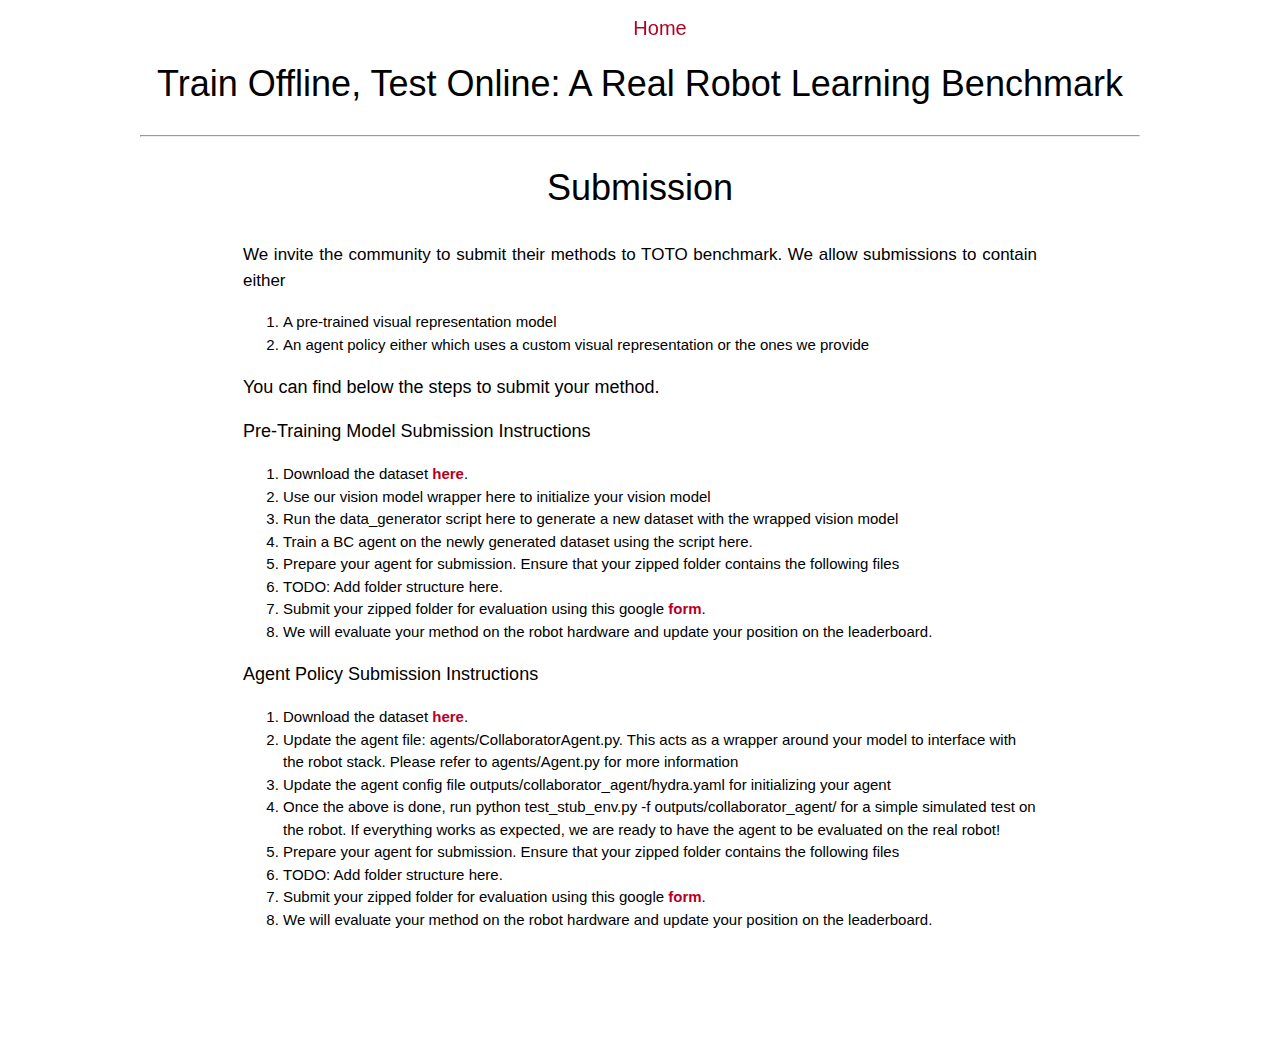
==== submission.html @ ff9b2b3c "add submission instructions draft as a new page" ====
<!DOCTYPE html>
<!-- saved from url=(0043)https://vdean.github.io/toto-benchmark.html -->
<html lang="en-US">
  <head><meta http-equiv="Content-Type" content="text/html; charset=UTF-8">
  
  <link rel="shortcut icon" href="https://vdean.github.io/images/favicon.ico" type="image/x-icon">
  <link rel="stylesheet" href="./toto-benchmark_files/style.css">
  <title>Train Offline, Test Online: A Real Robot Learning Benchmark</title>
  <script async="" src="./toto-benchmark_files/analytics.js"></script><script async="" src="./toto-benchmark_files/analytics(1).js"></script><script>
    (function(i,s,o,g,r,a,m){i['GoogleAnalyticsObject']=r;i[r]=i[r]||function(){
    (i[r].q=i[r].q||[]).push(arguments)},i[r].l=1*new Date();a=s.createElement(o),
    m=s.getElementsByTagName(o)[0];a.async=1;a.src=g;m.parentNode.insertBefore(a,m)
    })(window,document,'script','https://www.google-analytics.com/analytics.js','ga');
    
    ga('create', 'UA-83215168-1', 'auto');
    ga('send', 'pageview');
  </script>
  <style media="all">
    body {
    font-family: "Titillium Web","HelveticaNeue-Light", "Helvetica Neue Light", "Helvetica Neue", Helvetica, Arial, "Lucida Grande", sans-serif;
    font-weight:300;
    font-size:18px;
    margin-left: auto;
    margin-right: auto;
    width: 100%;
    }
    h1 {
      font-weight:300;
    }
    h2 {
      font-weight:300;
    }
    #primarycontent {
      margin-left: auto;
      WIDTH: expression(document.body.clientWidth > 1000? "1000px": "auto" );
      MARGIN-RIGHT: auto;
      TEXT-ALIGN: left;
      max-width: 1000px;
      LINE-HEIGHT: 1.5; PADDING-TOP: 25px
    }
  </style>
</head>
<body>
  <!-- add navigation bar -->
  <div id="topnav">
    <ul>
      <li><a class="nav-link" href="index.html">Home</a></li>
    </ul>

  </div>
  
  <div id="primarycontent">
    <center><h1><strong>Train Offline, Test Online: A Real Robot Learning Benchmark</strong></h1></center>
  
                        <div id="submission">
                          <hr>
                          <h1 align="center">Submission</h1>

                          <p>
                            <table align="center" width="800px">
                              <tbody><tr>
                                <td>
                                  <p align="justify" width="20%">
                                    
                                    We invite the community to submit their methods to TOTO benchmark.
                                    We allow submissions to contain either
                                    <ol>
                                      <li> A pre-trained visual representation model </li>
                                      <li> An agent policy either which uses a custom visual representation or the ones we provide </li>
                                    </ol>
                                    You can find below the steps to submit your method.
                                    <p></p>
                                    Pre-Training Model Submission Instructions
                                    <ol>
                                      <li>Download the dataset <a href="https://drive.google.com/drive/folders/1pDD8c2cUtLFtyAScL5hzJBwnKWsnKnXN?usp=sharing" target="_blank"><b>here</b></a>.</li>
                                      <li>Use our vision model wrapper here to initialize your vision model</li>
                                      <li>Run the data_generator script here to generate a new dataset with the wrapped vision model</li>
                                      <li>Train a BC agent on the newly generated dataset using the script here.</li>
                                      <li>Prepare your agent for submission. Ensure that your zipped folder contains the following files</li>
                                      <li>TODO: Add folder structure here.</li>
                                      <li>Submit your zipped folder for evaluation using this google <a href="https://docs.google.com/forms/d/e/1FAIpQLScrfl3ugtX2U8I8Zv64ZlniHc9pOLZScIn-OQMg5xrj0WwLYA/viewform?usp=sf_link" target="_blank"><b>form</b></a>.</li>
                                      <li>We will evaluate your method on the robot hardware and update your position on the leaderboard.</li>  
                                    </ol>

                                    Agent Policy Submission Instructions
                                    <ol>
                                      <li>Download the dataset <a href="https://drive.google.com/drive/folders/1pDD8c2cUtLFtyAScL5hzJBwnKWsnKnXN?usp=sharing" target="_blank"><b>here</b></a>.</li>
                                      <li>Update the agent file: agents/CollaboratorAgent.py. This acts as a wrapper around your model to interface with the robot stack. Please refer to agents/Agent.py for more information</li>
                                      <li>Update the agent config file outputs/collaborator_agent/hydra.yaml for initializing your agent</li>
                                      <li>Once the above is done, run python test_stub_env.py -f outputs/collaborator_agent/ for a simple simulated test on the robot. If everything works as expected, we are ready to have the agent to be evaluated on the real robot!</li>
                                      <li>Prepare your agent for submission. Ensure that your zipped folder contains the following files</li>
                                      <li>TODO: Add folder structure here.</li>
                                      <li>Submit your zipped folder for evaluation using this google <a href="https://docs.google.com/forms/d/e/1FAIpQLScrfl3ugtX2U8I8Zv64ZlniHc9pOLZScIn-OQMg5xrj0WwLYA/viewform?usp=sf_link" target="_blank"><b>form</b></a>.</li>
                                      <li>We will evaluate your method on the robot hardware and update your position on the leaderboard.</li>
                                    </ol>
                                  </p></td></tr></tbody></table>
                                </p>
                        </div>
                          <div style="width:800px; margin:auto; margin-bottom:100px">
                            <!-- <br><h1 style="font-size:50px">Train Offline, Test Online: A Real Robot Learning Benchmark</h1> -->
                          </div>
                          <div style="position: static !important;"></div><div id="pt-ext-root"></div>
                        </body>
                        </html>
---- toto-benchmark_files/style.css ----
TABLE {
	VERTICAL-ALIGN: top; BORDER-TOP-STYLE: none; BORDER-RIGHT-STYLE: none; BORDER-LEFT-STYLE: none; BORDER-BOTTOM-STYLE: none
}

BODY {
	FONT-SIZE: small; COLOR: black; FONT-FAMILY: Georgia, "New Century Schoolbook", Times, serif; BACKGROUND-COLOR: white
}
IMG {
	BORDER-TOP-STYLE: none; BORDER-RIGHT-STYLE: none; BORDER-LEFT-STYLE: none; BORDER-BOTTOM-STYLE: none
}
H1 {
	FONT-WEIGHT: normal
}
H2 {
	MARGIN-TOP: 12px; FONT-WEIGHT: normal; MARGIN-BOTTOM: 0px
}
H3 {
	MARGIN-TOP: 6px; FONT-SIZE: small; MARGIN-BOTTOM: 0px
}
P {
	MARGIN-TOP: 0px; font-size: 17px
}
LEFT {
    MARGIN-TOP: 0px; font-size: 17px
}
RIGHT {
    MARGIN-TOP: 0px; font-size: 17px
}
A {
    FONT-WEIGHT: bolder; TEXT-DECORATION: none
}
A:link {
    COLOR: #B50024
}
A:visited {
    COLOR: #B50024
}
LI {
	MARGIN-TOP: 0px; font-size: 15px
}
UL {
	MARGIN-TOP: 1px; MARGIN-BOTTOM: 15px
}
BLOCKQUOTE {
	MARGIN-LEFT: 6em; TEXT-INDENT: -4em
}
BLOCKQUOTE P {
	MARGIN-TOP: 0px; MARGIN-BOTTOM: 0px
}
#menu {
	BACKGROUND-COLOR: transparent
}
#menu A {
	DISPLAY: block; COLOR: #666666
}
#menu A:hover {
	COLOR: white; BACKGROUND-COLOR: #990000
}
#menu TD {
	PADDING-RIGHT: 0px; BORDER-TOP: #999999 1px solid; PADDING-LEFT: 0px; PADDING-BOTTOM: 0px; MARGIN: 0px; FONT: 10px/15px Verdana, Lucida, Arial, sans-serif; WIDTH: 100px; COLOR: black; PADDING-TOP: 0px; TEXT-ALIGN: center
}
#internalmenu TD {
	PADDING-RIGHT: 0px; PADDING-LEFT: 0px; BACKGROUND: white; PADDING-BOTTOM: 0px; MARGIN: 0px; FONT: 10px/15px Verdana, Lucida, Arial, sans-serif; COLOR: black; PADDING-TOP: 0px; TEXT-ALIGN: right
}
#internalmenu A {
	DISPLAY: block; COLOR: #666666
}
#content {
	CLEAR: right
}
#sidebar {
	PADDING-RIGHT: 25px; MARGIN-TOP: 0.5em; TEXT-ALIGN: right
}
#sidebar IMG {
	MARGIN: 45px 0px 5px
}
#sidebar H2 {
	FONT-WEIGHT: normal; FONT-SIZE: smaller; MARGIN: 0px
}
#primarycontent {
	LINE-HEIGHT: 1.5; PADDING-TOP: 25px
}
#footer {
	CLEAR: both; FONT-SIZE: x-small; PADDING-BOTTOM: 10px; PADDING-TOP: 20px
}
#projectlist IMG {
	PADDING-RIGHT: 10px; PADDING-LEFT: 3px; PADDING-BOTTOM: 3px; VERTICAL-ALIGN: middle; PADDING-TOP: 3px
}
#projectlist TABLE {
	PADDING-LEFT: 15px; PADDING-BOTTOM: 15px; BORDER-COLLAPSE: collapse; border-spacing: 0
}
#summary TD {
	BORDER-RIGHT: 0px; PADDING-RIGHT: 5px; BORDER-TOP: #999999 1px solid; PADDING-LEFT: 5px; MARGIN: 0px; BORDER-LEFT: 0px
}
#people {
	PADDING-LEFT: 10px; MARGIN-LEFT: 0px; LIST-STYLE-TYPE: none
}
DIV.abstract {
	CLEAR: both; PADDING-RIGHT: 0px; BORDER-TOP: #999999 1px solid; MARGIN-TOP: 25px; PADDING-LEFT: 0px; PADDING-BOTTOM: 0px; PADDING-TOP: 0px
}
DIV.abstract PRE {
	FONT-SIZE: xx-small; MARGIN: 0px
}
DIV.abstract H2 {

}
DIV.abstract IMG {
	PADDING-RIGHT: 0px; PADDING-LEFT: 12px; FLOAT: right; PADDING-BOTTOM: 6px; PADDING-TOP: 6px
}
DIV.abstract LI {
	MARGIN: 0px
}
DIV.timestamp {
	DISPLAY: block; FONT-SIZE: x-small; COLOR: #999999; PADDING-TOP: 10px; BORDER-BOTTOM: #999999 1px solid; TEXT-ALIGN: right
}
.hide {
	DISPLAY: none
}
#courses TD {
	PADDING-RIGHT: 6px; PADDING-LEFT: 6px; PADDING-BOTTOM: 6px; PADDING-TOP: 6px
}
TD.coursename {
	FONT-WEIGHT: bolder
}


@media only screen and (max-width: 1001px)  {
	.full {
		display:block;
		width:50%;
		align: middle;
		padding: 10px;
		margin-left: auto;
		margin-right: auto;
	}
}

/* image alignment css */
.row {
    display: flex;
  }
  
  .column {
    flex: 33.33%;
    padding: 5px;
  }

  .rowfive {
	padding: 20px;
  }

  .columnfive {
    flex: 20%;
    padding: 20px;
	margin: 0 2rem;
  }

  #topnav {
	width: 100%;
 
	position: fixed;
	top: 0;
	left: 0;

	/* center the elements */
	display: flex;

	/* make the nav items align to the center */
	justify-content: center;
 
	/* background-color: Black; */
 
	font-family: Arial, sans-serif;
	font-size: 22px;
 }
 
 .nav-link {
	display: inline-block;
	width: 100px;
	height: 55px;
 
	color: White;
 
	text-align: center;
	line-height: 55px;
 
	text-decoration: none;
	font-size: 20px;
 }

ul > li {
    display: inline-block;
    /* You can also add some margins here to make it look prettier */
}
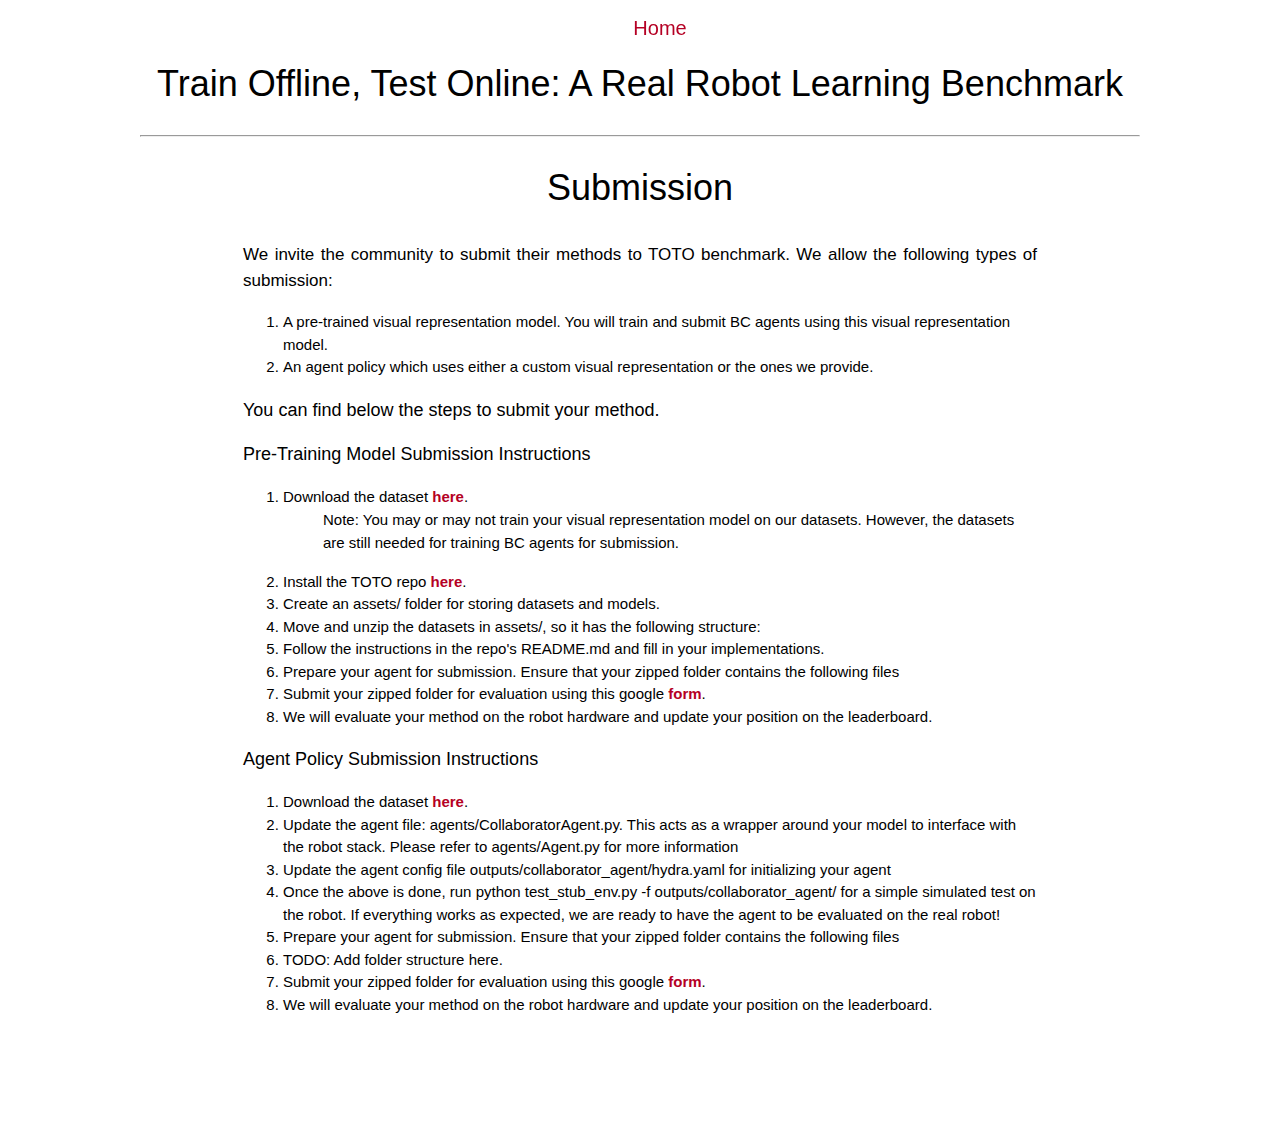
==== commit d3547d43: "added some TODOs" ====
--- a/submission.html
+++ b/submission.html
@@ -63,27 +63,44 @@
                                   <p align="justify" width="20%">
                                     
                                     We invite the community to submit their methods to TOTO benchmark.
-                                    We allow submissions to contain either
+                                    We allow the following types of submission:
                                     <ol>
-                                      <li> A pre-trained visual representation model </li>
-                                      <li> An agent policy either which uses a custom visual representation or the ones we provide </li>
+                                      <li> A pre-trained visual representation model. You will train and submit BC agents using this visual representation model.  </li>
+                                      <li> An agent policy which uses either a custom visual representation or the ones we provide. </li>
                                     </ol>
                                     You can find below the steps to submit your method.
                                     <p></p>
                                     Pre-Training Model Submission Instructions
                                     <ol>
+                                      <!-- TODO: need to update the link after dataset cleanup on google drive -->
                                       <li>Download the dataset <a href="https://drive.google.com/drive/folders/1pDD8c2cUtLFtyAScL5hzJBwnKWsnKnXN?usp=sharing" target="_blank"><b>here</b></a>.</li>
-                                      <li>Use our vision model wrapper here to initialize your vision model</li>
-                                      <li>Run the data_generator script here to generate a new dataset with the wrapped vision model</li>
-                                      <li>Train a BC agent on the newly generated dataset using the script here.</li>
+                                      <ul>
+                                        <li>Note: You may or may not train your visual representation model on our datasets. However, the datasets are still needed for training BC agents for submission. </li>
+                                      </ul>
+                                      <li>Install the TOTO repo <a href="https://github.com/AGI-Labs/toto_starter" target="_blank"><b>here</b></a>.</li> 
+                                      <li>Create an assets/ folder for storing datasets and models.</li>
+                                          <!-- TODO: add a code block with the following code:
+                                          cd toto_starter
+                                          mkdir assets -->
+                                      <li>Move and unzip the datasets in assets/, so it has the following structure: </li>
+                                          <!-- TODO: add a block to show:
+                                          assets/
+                                            - cloud-dataset-scooping/
+                                            - cloud-dataset-pouring/ -->
+                                      <li>Follow the instructions in the repo's README.md and fill in your implementations. </li>
+                                      <!-- <li>Use our vision model wrapper here to initialize your vision model</li>
+                                      <li>Run the data_generator script here to generate a new dataset with the wrapped vision model</li> -->
+                                      <!-- <li>Train a BC agent on the newly generated dataset using the script here.</li> -->
                                       <li>Prepare your agent for submission. Ensure that your zipped folder contains the following files</li>
-                                      <li>TODO: Add folder structure here.</li>
+                                      <!-- TODO: submit the whole toto_starter repo? -->
+                                      <!-- <li>TODO: Add folder structure here.</li> -->
                                       <li>Submit your zipped folder for evaluation using this google <a href="https://docs.google.com/forms/d/e/1FAIpQLScrfl3ugtX2U8I8Zv64ZlniHc9pOLZScIn-OQMg5xrj0WwLYA/viewform?usp=sf_link" target="_blank"><b>form</b></a>.</li>
                                       <li>We will evaluate your method on the robot hardware and update your position on the leaderboard.</li>  
                                     </ol>
 
                                     Agent Policy Submission Instructions
                                     <ol>
+                                      <!-- TODO: need to update the link after dataset cleanup on google drive -->
                                       <li>Download the dataset <a href="https://drive.google.com/drive/folders/1pDD8c2cUtLFtyAScL5hzJBwnKWsnKnXN?usp=sharing" target="_blank"><b>here</b></a>.</li>
                                       <li>Update the agent file: agents/CollaboratorAgent.py. This acts as a wrapper around your model to interface with the robot stack. Please refer to agents/Agent.py for more information</li>
                                       <li>Update the agent config file outputs/collaborator_agent/hydra.yaml for initializing your agent</li>
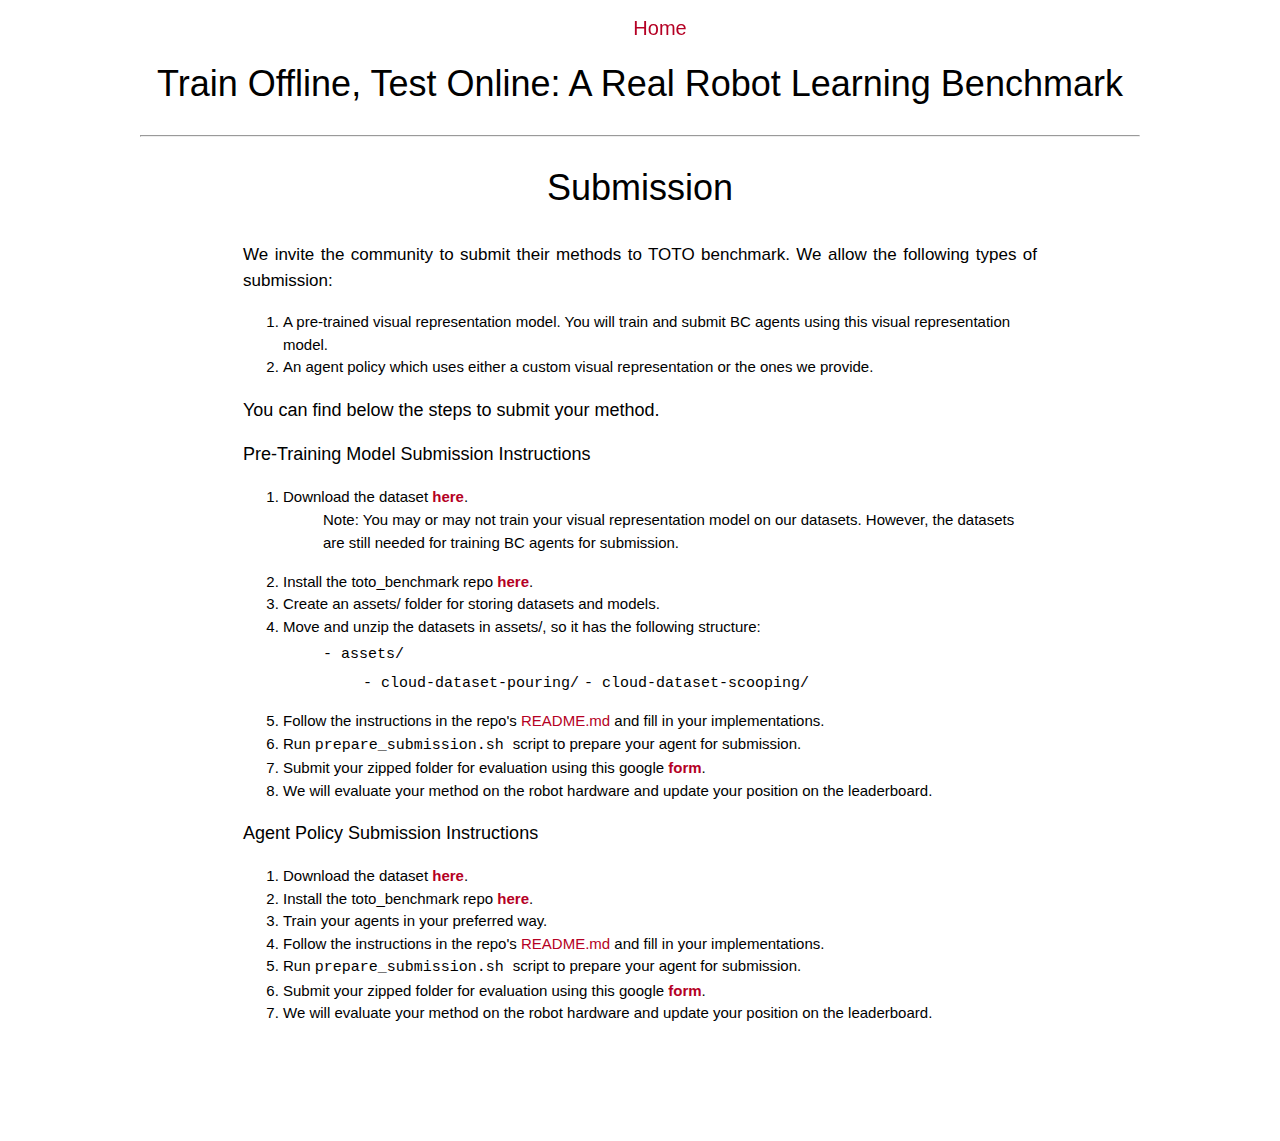
==== commit e13e1397: "include new instructions from code repo" ====
--- a/submission.html
+++ b/submission.html
@@ -77,7 +77,7 @@
                                       <ul>
                                         <li>Note: You may or may not train your visual representation model on our datasets. However, the datasets are still needed for training BC agents for submission. </li>
                                       </ul>
-                                      <li>Install the TOTO repo <a href="https://github.com/AGI-Labs/toto_starter" target="_blank"><b>here</b></a>.</li> 
+                                      <li>Install the <strong>toto_benchmark</strong> repo <a href="https://github.com/AGI-Labs/toto_benchmark/tree/release" target="_blank"><b>here</b></a>.</li> 
                                       <li>Create an assets/ folder for storing datasets and models.</li>
                                           <!-- TODO: add a code block with the following code:
                                           cd toto_starter
@@ -87,11 +87,23 @@
                                           assets/
                                             - cloud-dataset-scooping/
                                             - cloud-dataset-pouring/ -->
-                                      <li>Follow the instructions in the repo's README.md and fill in your implementations. </li>
+                                            <!-- show folder structure below -->
+                                          <ul>
+                                            <li> <code>- assets/</code></li>
+                                            <ul>
+                                              <li> <code>- cloud-dataset-pouring/ </code></li>
+                                              <li> <code>- cloud-dataset-scooping/ </code></li>
+                                            </ul>  
+                                          </ul>
+                                            
+                                      <!-- add link -->
+
+                                      <li>Follow the instructions in the repo's <a href="https://github.com/AGI-Labs/toto_benchmark/tree/release#type-1-contributing-a-visual-representation-model">README.md</a> and fill in your implementations. </li>
                                       <!-- <li>Use our vision model wrapper here to initialize your vision model</li>
                                       <li>Run the data_generator script here to generate a new dataset with the wrapped vision model</li> -->
                                       <!-- <li>Train a BC agent on the newly generated dataset using the script here.</li> -->
-                                      <li>Prepare your agent for submission. Ensure that your zipped folder contains the following files</li>
+                                      
+                                      <li>Run <code> prepare_submission.sh </code> script to prepare your agent for submission.</li>
                                       <!-- TODO: submit the whole toto_starter repo? -->
                                       <!-- <li>TODO: Add folder structure here.</li> -->
                                       <li>Submit your zipped folder for evaluation using this google <a href="https://docs.google.com/forms/d/e/1FAIpQLScrfl3ugtX2U8I8Zv64ZlniHc9pOLZScIn-OQMg5xrj0WwLYA/viewform?usp=sf_link" target="_blank"><b>form</b></a>.</li>
@@ -102,11 +114,10 @@
                                     <ol>
                                       <!-- TODO: need to update the link after dataset cleanup on google drive -->
                                       <li>Download the dataset <a href="https://drive.google.com/drive/folders/1pDD8c2cUtLFtyAScL5hzJBwnKWsnKnXN?usp=sharing" target="_blank"><b>here</b></a>.</li>
-                                      <li>Update the agent file: agents/CollaboratorAgent.py. This acts as a wrapper around your model to interface with the robot stack. Please refer to agents/Agent.py for more information</li>
-                                      <li>Update the agent config file outputs/collaborator_agent/hydra.yaml for initializing your agent</li>
-                                      <li>Once the above is done, run python test_stub_env.py -f outputs/collaborator_agent/ for a simple simulated test on the robot. If everything works as expected, we are ready to have the agent to be evaluated on the real robot!</li>
-                                      <li>Prepare your agent for submission. Ensure that your zipped folder contains the following files</li>
-                                      <li>TODO: Add folder structure here.</li>
+                                      <li>Install the <strong>toto_benchmark</strong> repo <a href="https://github.com/AGI-Labs/toto_benchmark/tree/release" target="_blank"><b>here</b></a>.</li> 
+                                      <li>Train your agents in your preferred way.</li>
+                                      <li>Follow the instructions in the repo's <a href="https://github.com/AGI-Labs/toto_benchmark/tree/release#type-2-contributing-an-agent">README.md</a> and fill in your implementations. </li>
+                                      <li>Run <code> prepare_submission.sh </code> script to prepare your agent for submission.</li>
                                       <li>Submit your zipped folder for evaluation using this google <a href="https://docs.google.com/forms/d/e/1FAIpQLScrfl3ugtX2U8I8Zv64ZlniHc9pOLZScIn-OQMg5xrj0WwLYA/viewform?usp=sf_link" target="_blank"><b>form</b></a>.</li>
                                       <li>We will evaluate your method on the robot hardware and update your position on the leaderboard.</li>
                                     </ol>
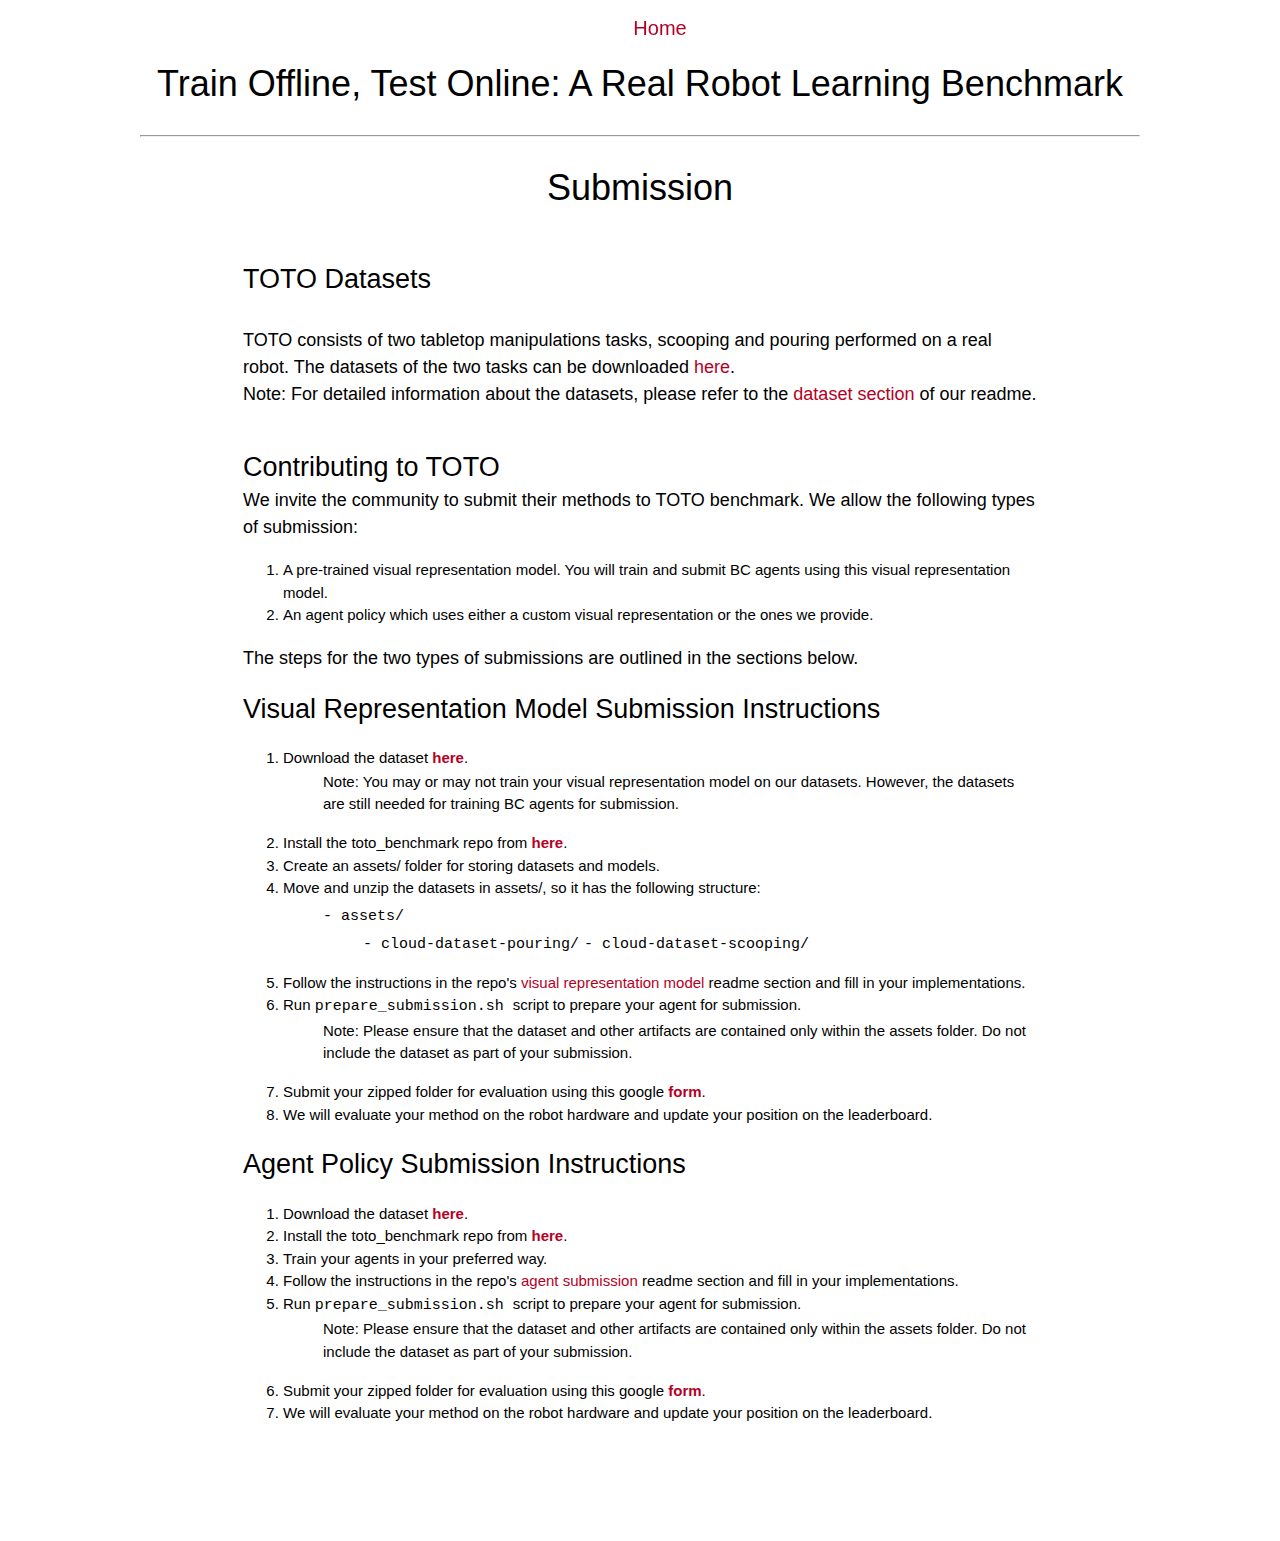
==== commit b3977548: "updated sections" ====
--- a/submission.html
+++ b/submission.html
@@ -61,23 +61,33 @@
                               <tbody><tr>
                                 <td>
                                   <p align="justify" width="20%">
-                                    
+
+                                    <h2>TOTO Datasets</h2>
+                                    <br>
+                                    TOTO consists of two tabletop manipulations tasks, scooping and pouring performed on a real robot. 
+                                    The datasets of the two tasks can be downloaded <a href="https://drive.google.com/drive/folders/1JGPGjCqUP4nUOAxY3Fpx3PjUQ_loo7fc?usp=share_link">here</a>.
+                                    <br>
+                                    <strong>Note: </strong>For detailed information about the datasets, please refer to the <a href="https://github.com/AGI-Labs/toto_benchmark/tree/release#toto-datasets">dataset section</a> of our readme.
+                                    <br>
+                                    <br>
+                                    <h2>Contributing to TOTO</h2>
                                     We invite the community to submit their methods to TOTO benchmark.
                                     We allow the following types of submission:
                                     <ol>
                                       <li> A pre-trained visual representation model. You will train and submit BC agents using this visual representation model.  </li>
                                       <li> An agent policy which uses either a custom visual representation or the ones we provide. </li>
                                     </ol>
-                                    You can find below the steps to submit your method.
+                                    The steps for the two types of submissions are outlined in the sections below.
                                     <p></p>
-                                    Pre-Training Model Submission Instructions
+
+                                    <h2>Visual Representation Model Submission Instructions</h2>
                                     <ol>
                                       <!-- TODO: need to update the link after dataset cleanup on google drive -->
                                       <li>Download the dataset <a href="https://drive.google.com/drive/folders/1pDD8c2cUtLFtyAScL5hzJBwnKWsnKnXN?usp=sharing" target="_blank"><b>here</b></a>.</li>
                                       <ul>
                                         <li>Note: You may or may not train your visual representation model on our datasets. However, the datasets are still needed for training BC agents for submission. </li>
                                       </ul>
-                                      <li>Install the <strong>toto_benchmark</strong> repo <a href="https://github.com/AGI-Labs/toto_benchmark/tree/release" target="_blank"><b>here</b></a>.</li> 
+                                      <li>Install the <strong>toto_benchmark</strong> repo from <a href="https://github.com/AGI-Labs/toto_benchmark/tree/release" target="_blank"><b>here</b></a>.</li> 
                                       <li>Create an assets/ folder for storing datasets and models.</li>
                                           <!-- TODO: add a code block with the following code:
                                           cd toto_starter
@@ -98,26 +108,32 @@
                                             
                                       <!-- add link -->
 
-                                      <li>Follow the instructions in the repo's <a href="https://github.com/AGI-Labs/toto_benchmark/tree/release#type-1-contributing-a-visual-representation-model">README.md</a> and fill in your implementations. </li>
+                                      <li>Follow the instructions in the repo's <a href="https://github.com/AGI-Labs/toto_benchmark/tree/release#type-1-contributing-a-visual-representation-model">visual representation model</a> readme section and fill in your implementations. </li>
                                       <!-- <li>Use our vision model wrapper here to initialize your vision model</li>
                                       <li>Run the data_generator script here to generate a new dataset with the wrapped vision model</li> -->
                                       <!-- <li>Train a BC agent on the newly generated dataset using the script here.</li> -->
                                       
                                       <li>Run <code> prepare_submission.sh </code> script to prepare your agent for submission.</li>
+                                      <ul>
+                                        <li>Note: Please ensure that the dataset and other artifacts are contained only within the assets folder. Do not include the dataset as part of your submission.</li>
+                                      </ul>
                                       <!-- TODO: submit the whole toto_starter repo? -->
                                       <!-- <li>TODO: Add folder structure here.</li> -->
                                       <li>Submit your zipped folder for evaluation using this google <a href="https://docs.google.com/forms/d/e/1FAIpQLScrfl3ugtX2U8I8Zv64ZlniHc9pOLZScIn-OQMg5xrj0WwLYA/viewform?usp=sf_link" target="_blank"><b>form</b></a>.</li>
                                       <li>We will evaluate your method on the robot hardware and update your position on the leaderboard.</li>  
                                     </ol>
 
-                                    Agent Policy Submission Instructions
+                                    <h2>Agent Policy Submission Instructions</h2>
                                     <ol>
                                       <!-- TODO: need to update the link after dataset cleanup on google drive -->
-                                      <li>Download the dataset <a href="https://drive.google.com/drive/folders/1pDD8c2cUtLFtyAScL5hzJBwnKWsnKnXN?usp=sharing" target="_blank"><b>here</b></a>.</li>
-                                      <li>Install the <strong>toto_benchmark</strong> repo <a href="https://github.com/AGI-Labs/toto_benchmark/tree/release" target="_blank"><b>here</b></a>.</li> 
+                                      <li>Download the dataset <a href="https://drive.google.com/drive/folders/1JGPGjCqUP4nUOAxY3Fpx3PjUQ_loo7fc?usp=share_link" target="_blank"><b>here</b></a>.</li>
+                                      <li>Install the <strong>toto_benchmark</strong> repo from <a href="https://github.com/AGI-Labs/toto_benchmark/tree/release" target="_blank"><b>here</b></a>.</li> 
                                       <li>Train your agents in your preferred way.</li>
-                                      <li>Follow the instructions in the repo's <a href="https://github.com/AGI-Labs/toto_benchmark/tree/release#type-2-contributing-an-agent">README.md</a> and fill in your implementations. </li>
+                                      <li>Follow the instructions in the repo's <a href="https://github.com/AGI-Labs/toto_benchmark/tree/release#type-2-contributing-an-agent"> agent submission</a> readme section and fill in your implementations. </li>
                                       <li>Run <code> prepare_submission.sh </code> script to prepare your agent for submission.</li>
+                                      <ul>
+                                        <li>Note: Please ensure that the dataset and other artifacts are contained only within the assets folder. Do not include the dataset as part of your submission.</li>
+                                      </ul>
                                       <li>Submit your zipped folder for evaluation using this google <a href="https://docs.google.com/forms/d/e/1FAIpQLScrfl3ugtX2U8I8Zv64ZlniHc9pOLZScIn-OQMg5xrj0WwLYA/viewform?usp=sf_link" target="_blank"><b>form</b></a>.</li>
                                       <li>We will evaluate your method on the robot hardware and update your position on the leaderboard.</li>
                                     </ol>
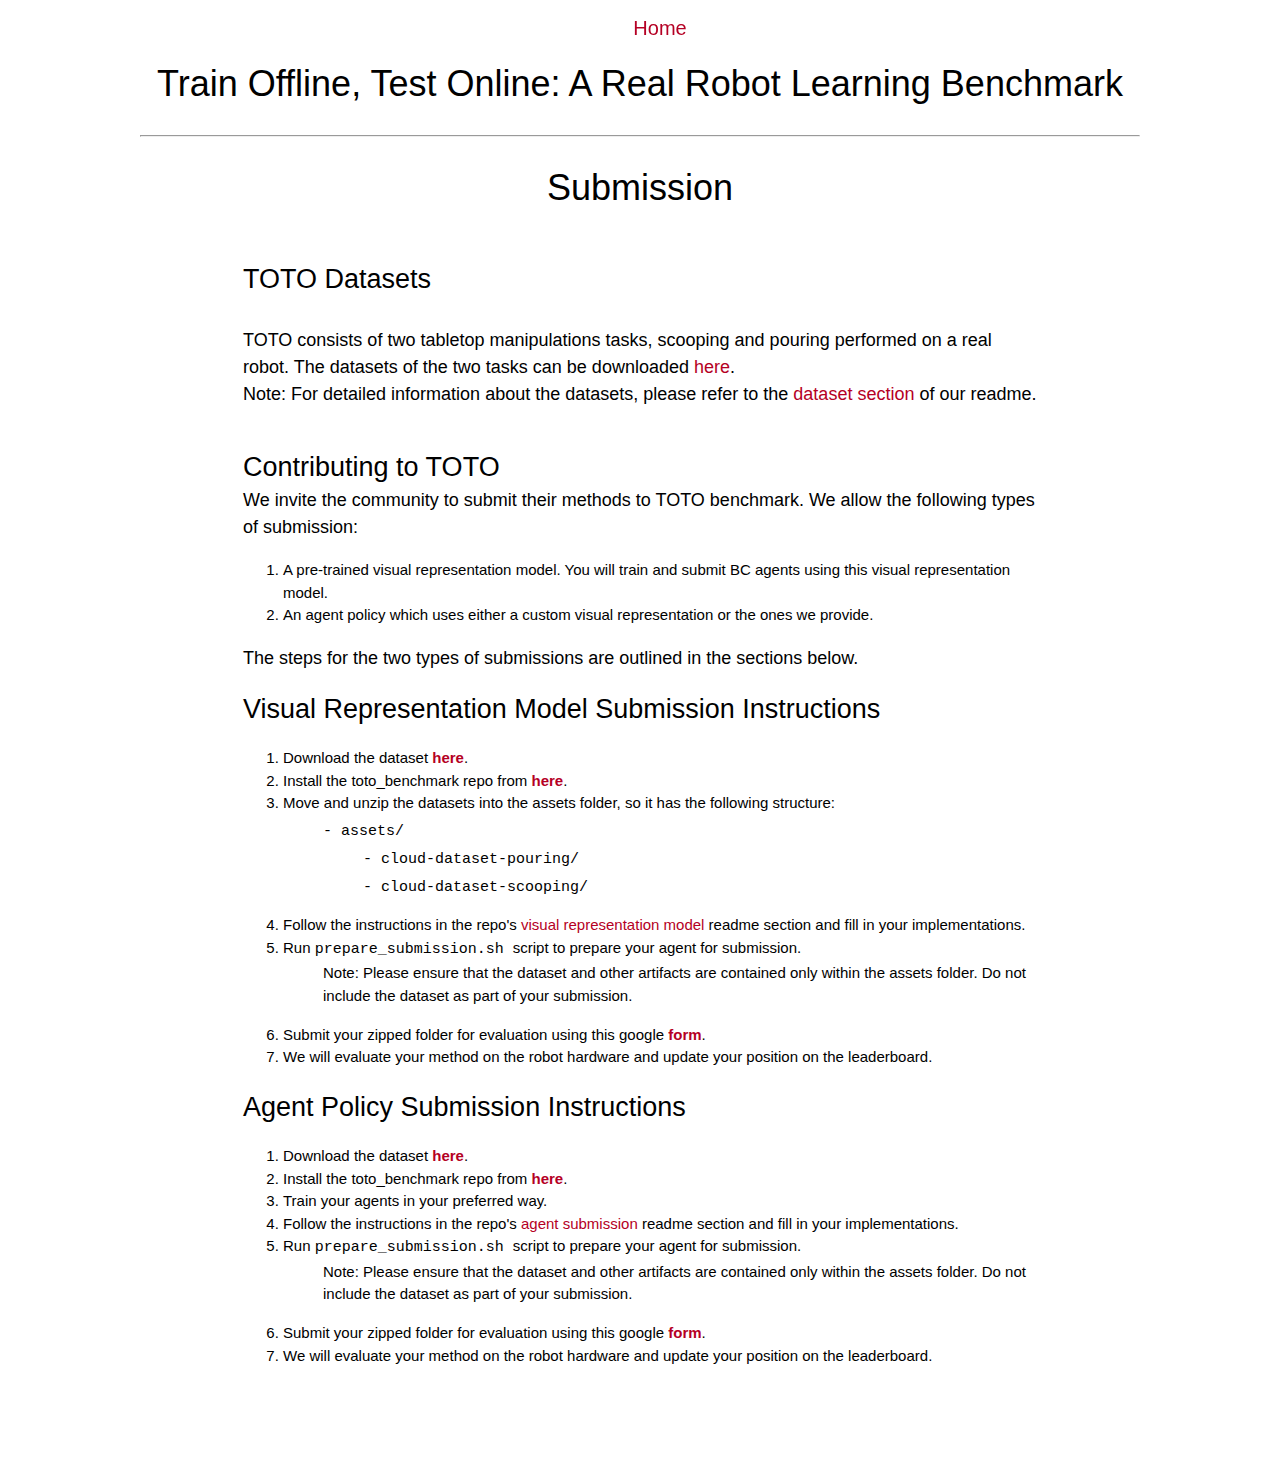
==== commit 46dfa0f4: "fixed links" ====
--- a/submission.html
+++ b/submission.html
@@ -83,16 +83,12 @@
                                     <h2>Visual Representation Model Submission Instructions</h2>
                                     <ol>
                                       <!-- TODO: need to update the link after dataset cleanup on google drive -->
-                                      <li>Download the dataset <a href="https://drive.google.com/drive/folders/1pDD8c2cUtLFtyAScL5hzJBwnKWsnKnXN?usp=sharing" target="_blank"><b>here</b></a>.</li>
-                                      <ul>
-                                        <li>Note: You may or may not train your visual representation model on our datasets. However, the datasets are still needed for training BC agents for submission. </li>
-                                      </ul>
+                                      <li>Download the dataset <a href="https://drive.google.com/drive/folders/1JGPGjCqUP4nUOAxY3Fpx3PjUQ_loo7fc?usp=share_link" target="_blank"><b>here</b></a>.</li>
                                       <li>Install the <strong>toto_benchmark</strong> repo from <a href="https://github.com/AGI-Labs/toto_benchmark/tree/release" target="_blank"><b>here</b></a>.</li> 
-                                      <li>Create an assets/ folder for storing datasets and models.</li>
                                           <!-- TODO: add a code block with the following code:
                                           cd toto_starter
                                           mkdir assets -->
-                                      <li>Move and unzip the datasets in assets/, so it has the following structure: </li>
+                                      <li>Move and unzip the datasets into the <strong>assets</strong> folder, so it has the following structure: </li>
                                           <!-- TODO: add a block to show:
                                           assets/
                                             - cloud-dataset-scooping/
@@ -102,6 +98,7 @@
                                             <li> <code>- assets/</code></li>
                                             <ul>
                                               <li> <code>- cloud-dataset-pouring/ </code></li>
+                                              <br>
                                               <li> <code>- cloud-dataset-scooping/ </code></li>
                                             </ul>  
                                           </ul>
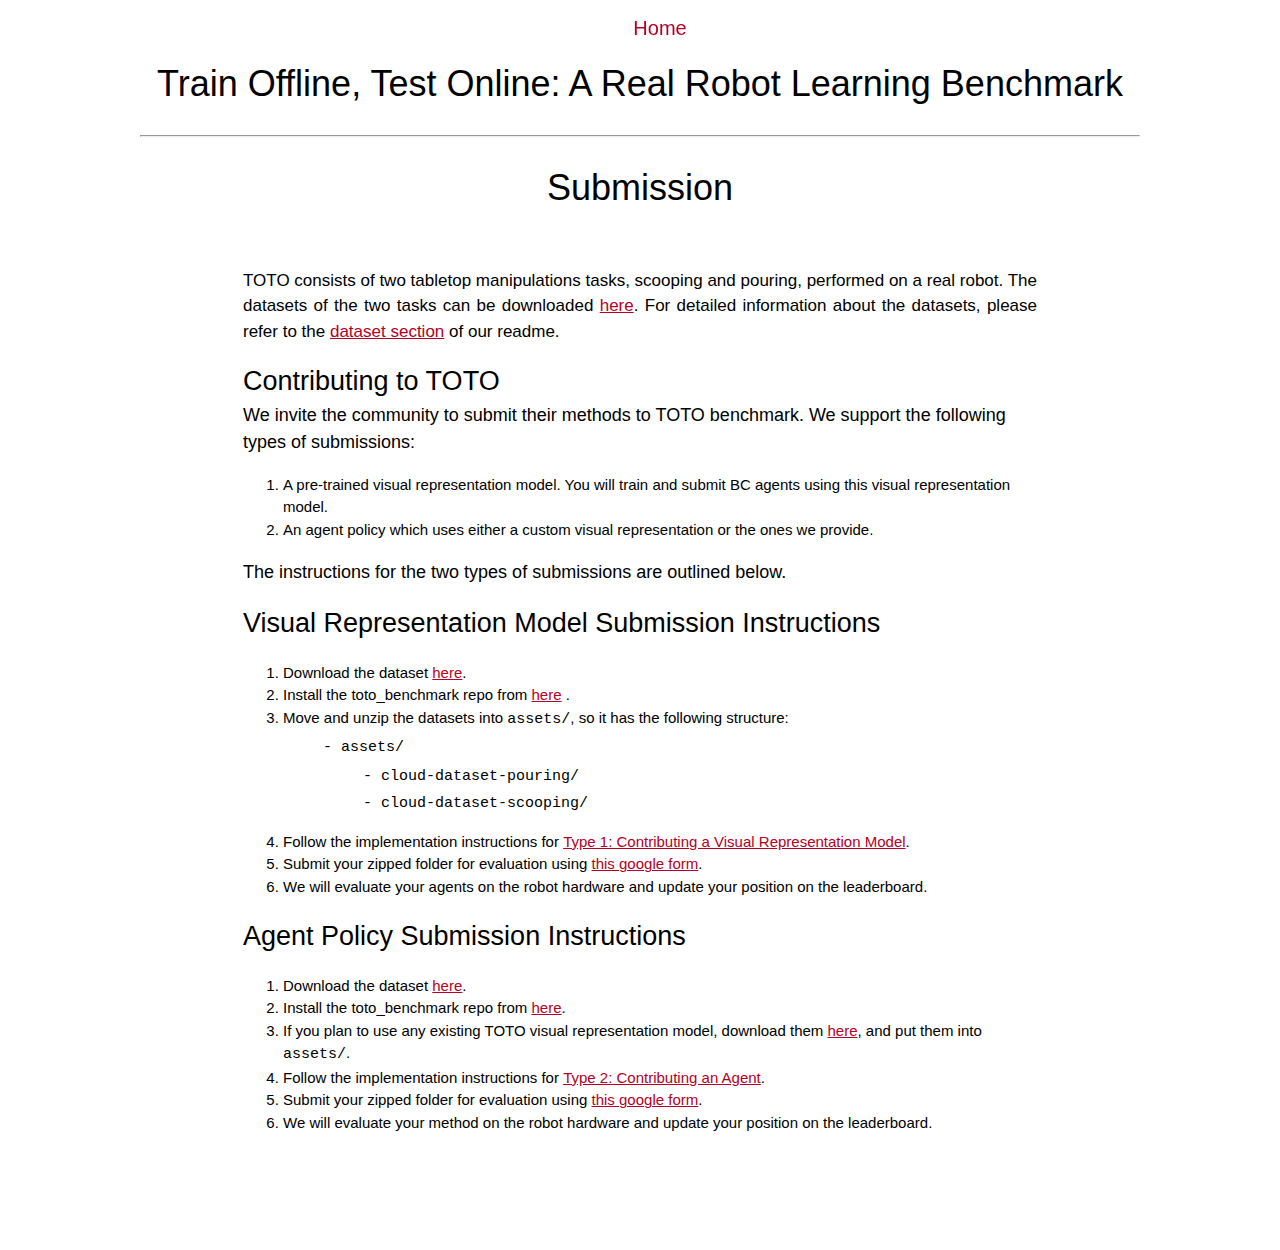
==== commit 025f0357: "submission page update" ====
--- a/submission.html
+++ b/submission.html
@@ -62,33 +62,31 @@
                                 <td>
                                   <p align="justify" width="20%">
 
-                                    <h2>TOTO Datasets</h2>
                                     <br>
-                                    TOTO consists of two tabletop manipulations tasks, scooping and pouring performed on a real robot. 
-                                    The datasets of the two tasks can be downloaded <a href="https://drive.google.com/drive/folders/1JGPGjCqUP4nUOAxY3Fpx3PjUQ_loo7fc?usp=share_link">here</a>.
-                                    <br>
-                                    <strong>Note: </strong>For detailed information about the datasets, please refer to the <a href="https://github.com/AGI-Labs/toto_benchmark/tree/release#toto-datasets">dataset section</a> of our readme.
-                                    <br>
+                                    TOTO consists of two tabletop manipulations tasks, scooping and pouring, performed on a real robot. 
+                                    The datasets of the two tasks can be downloaded <a href="https://drive.google.com/drive/folders/1JGPGjCqUP4nUOAxY3Fpx3PjUQ_loo7fc?usp=share_link"><u>here</u></a>.
+                                    For detailed information about the datasets, please refer to the <a href="https://github.com/AGI-Labs/toto_benchmark/tree/release#toto-datasets"><u>dataset section</u></a> of our readme.
+
                                     <br>
                                     <h2>Contributing to TOTO</h2>
                                     We invite the community to submit their methods to TOTO benchmark.
-                                    We allow the following types of submission:
+                                    We support the following types of submissions:
                                     <ol>
                                       <li> A pre-trained visual representation model. You will train and submit BC agents using this visual representation model.  </li>
                                       <li> An agent policy which uses either a custom visual representation or the ones we provide. </li>
                                     </ol>
-                                    The steps for the two types of submissions are outlined in the sections below.
+                                    The instructions for the two types of submissions are outlined below.
                                     <p></p>
 
                                     <h2>Visual Representation Model Submission Instructions</h2>
                                     <ol>
                                       <!-- TODO: need to update the link after dataset cleanup on google drive -->
-                                      <li>Download the dataset <a href="https://drive.google.com/drive/folders/1JGPGjCqUP4nUOAxY3Fpx3PjUQ_loo7fc?usp=share_link" target="_blank"><b>here</b></a>.</li>
-                                      <li>Install the <strong>toto_benchmark</strong> repo from <a href="https://github.com/AGI-Labs/toto_benchmark/tree/release" target="_blank"><b>here</b></a>.</li> 
+                                      <li>Download the dataset <a href="https://drive.google.com/drive/folders/1JGPGjCqUP4nUOAxY3Fpx3PjUQ_loo7fc?usp=share_link" target="_blank"><u>here</u></a>.</li>
+                                      <li>Install the <strong>toto_benchmark</strong> repo from <a href="https://github.com/AGI-Labs/toto_benchmark/tree/release" target="_blank"><u>here</u> </a>.</li> 
                                           <!-- TODO: add a code block with the following code:
                                           cd toto_starter
                                           mkdir assets -->
-                                      <li>Move and unzip the datasets into the <strong>assets</strong> folder, so it has the following structure: </li>
+                                      <li>Move and unzip the datasets into <code>assets/</code>, so it has the following structure: </li>
                                           <!-- TODO: add a block to show:
                                           assets/
                                             - cloud-dataset-scooping/
@@ -105,33 +103,25 @@
                                             
                                       <!-- add link -->
 
-                                      <li>Follow the instructions in the repo's <a href="https://github.com/AGI-Labs/toto_benchmark/tree/release#type-1-contributing-a-visual-representation-model">visual representation model</a> readme section and fill in your implementations. </li>
+                                      <li>Follow the implementation instructions for <a href="https://github.com/AGI-Labs/toto_benchmark/tree/release#type-1-contributing-a-visual-representation-model"><u>Type 1: Contributing a Visual Representation Model</u></a>. </li>
                                       <!-- <li>Use our vision model wrapper here to initialize your vision model</li>
                                       <li>Run the data_generator script here to generate a new dataset with the wrapped vision model</li> -->
                                       <!-- <li>Train a BC agent on the newly generated dataset using the script here.</li> -->
-                                      
-                                      <li>Run <code> prepare_submission.sh </code> script to prepare your agent for submission.</li>
-                                      <ul>
-                                        <li>Note: Please ensure that the dataset and other artifacts are contained only within the assets folder. Do not include the dataset as part of your submission.</li>
-                                      </ul>
+      
                                       <!-- TODO: submit the whole toto_starter repo? -->
                                       <!-- <li>TODO: Add folder structure here.</li> -->
-                                      <li>Submit your zipped folder for evaluation using this google <a href="https://docs.google.com/forms/d/e/1FAIpQLScrfl3ugtX2U8I8Zv64ZlniHc9pOLZScIn-OQMg5xrj0WwLYA/viewform?usp=sf_link" target="_blank"><b>form</b></a>.</li>
-                                      <li>We will evaluate your method on the robot hardware and update your position on the leaderboard.</li>  
+                                      <li>Submit your zipped folder for evaluation using <a href="https://docs.google.com/forms/d/e/1FAIpQLScrfl3ugtX2U8I8Zv64ZlniHc9pOLZScIn-OQMg5xrj0WwLYA/viewform?usp=sf_link" target="_blank"><u>this google form</u></a>.</li>
+                                      <li>We will evaluate your agents on the robot hardware and update your position on the leaderboard.</li>  
                                     </ol>
 
                                     <h2>Agent Policy Submission Instructions</h2>
                                     <ol>
                                       <!-- TODO: need to update the link after dataset cleanup on google drive -->
-                                      <li>Download the dataset <a href="https://drive.google.com/drive/folders/1JGPGjCqUP4nUOAxY3Fpx3PjUQ_loo7fc?usp=share_link" target="_blank"><b>here</b></a>.</li>
-                                      <li>Install the <strong>toto_benchmark</strong> repo from <a href="https://github.com/AGI-Labs/toto_benchmark/tree/release" target="_blank"><b>here</b></a>.</li> 
-                                      <li>Train your agents in your preferred way.</li>
-                                      <li>Follow the instructions in the repo's <a href="https://github.com/AGI-Labs/toto_benchmark/tree/release#type-2-contributing-an-agent"> agent submission</a> readme section and fill in your implementations. </li>
-                                      <li>Run <code> prepare_submission.sh </code> script to prepare your agent for submission.</li>
-                                      <ul>
-                                        <li>Note: Please ensure that the dataset and other artifacts are contained only within the assets folder. Do not include the dataset as part of your submission.</li>
-                                      </ul>
-                                      <li>Submit your zipped folder for evaluation using this google <a href="https://docs.google.com/forms/d/e/1FAIpQLScrfl3ugtX2U8I8Zv64ZlniHc9pOLZScIn-OQMg5xrj0WwLYA/viewform?usp=sf_link" target="_blank"><b>form</b></a>.</li>
+                                      <li>Download the dataset <a href="https://drive.google.com/drive/folders/1JGPGjCqUP4nUOAxY3Fpx3PjUQ_loo7fc?usp=share_link" target="_blank"><u>here</u></a>.</li>
+                                      <li>Install the <strong>toto_benchmark</strong> repo from <a href="https://github.com/AGI-Labs/toto_benchmark/tree/release" target="_blank"><u>here</u></a>.</li> 
+                                      <li>If you plan to use any existing TOTO visual representation model, download them <a href="https://drive.google.com/drive/folders/1iqDIIIalTi3PhAnFjZxesksvFVldK42p?usp=sharing" target="_blank"><u>here</u></a>, and put them into <code>assets/</code>. </li>
+                                      <li>Follow the implementation instructions for <a href="https://github.com/AGI-Labs/toto_benchmark/tree/release#type-2-contributing-an-agent"> <u>Type 2: Contributing an Agent</u></a>. </li>
+                                      <li>Submit your zipped folder for evaluation using <a href="https://docs.google.com/forms/d/e/1FAIpQLScrfl3ugtX2U8I8Zv64ZlniHc9pOLZScIn-OQMg5xrj0WwLYA/viewform?usp=sf_link" target="_blank"><u>this google form</u></a>.</li>
                                       <li>We will evaluate your method on the robot hardware and update your position on the leaderboard.</li>
                                     </ol>
                                   </p></td></tr></tbody></table>
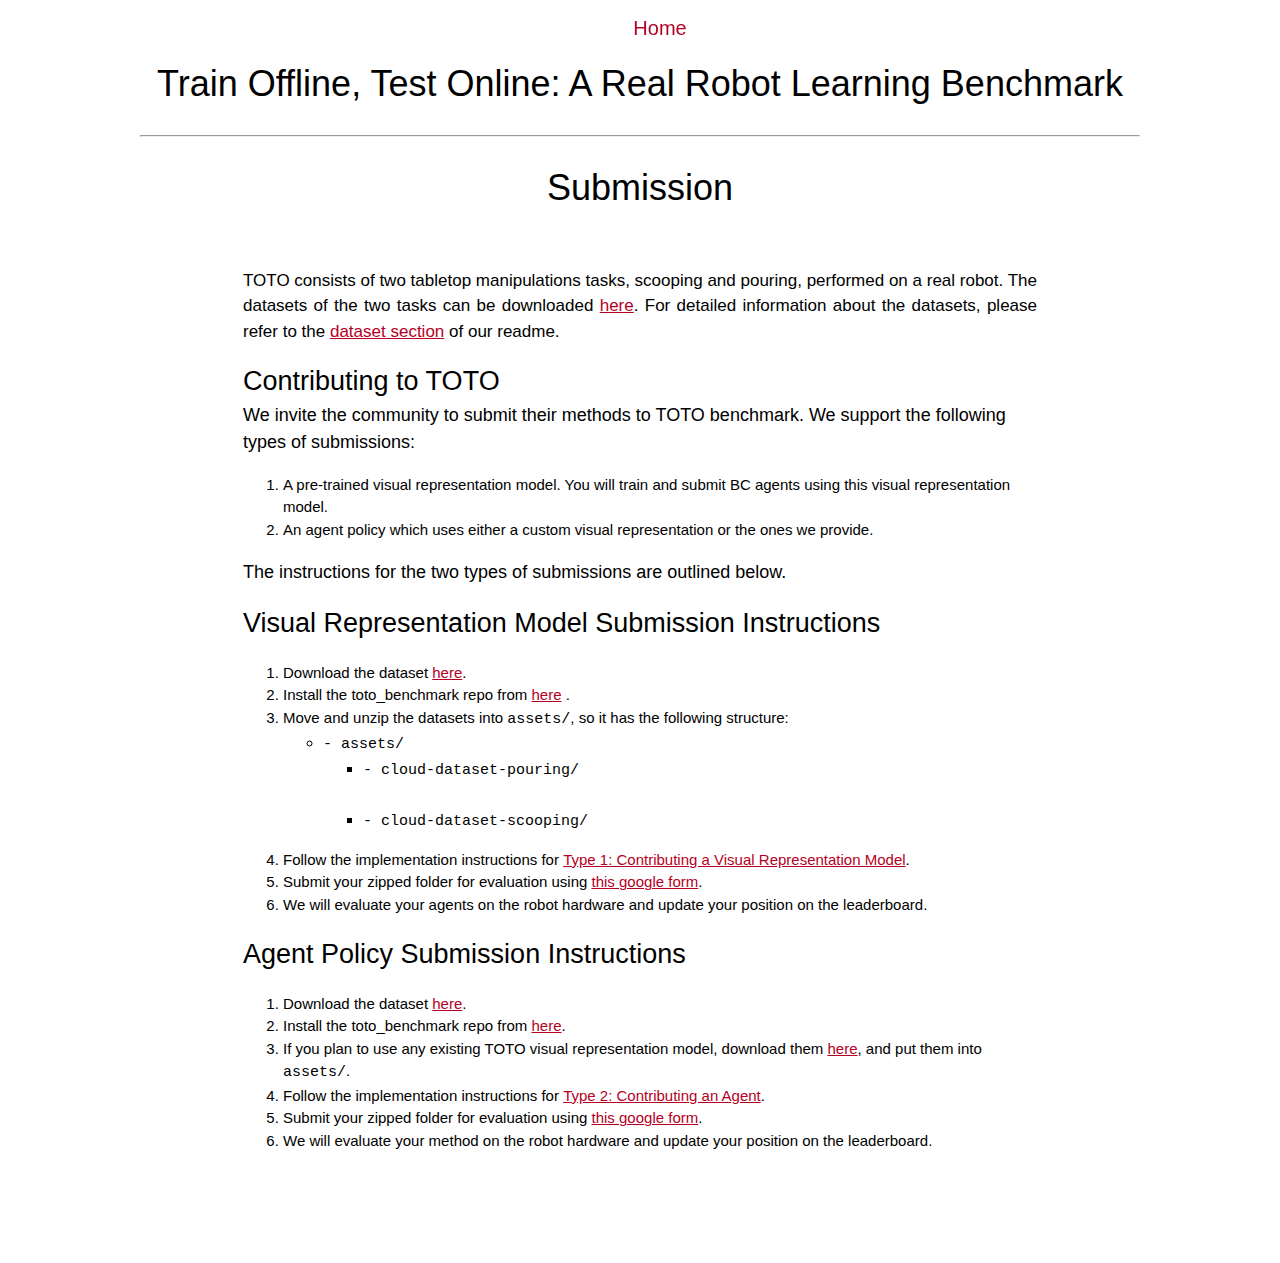
==== commit b26a5c65: "fixed styling issues" ====
--- a/submission.html
+++ b/submission.html
@@ -43,7 +43,7 @@
 <body>
   <!-- add navigation bar -->
   <div id="topnav">
-    <ul>
+    <ul class="nav-list">
       <li><a class="nav-link" href="index.html">Home</a></li>
     </ul>
 
--- a/toto-benchmark_files/style.css
+++ b/toto-benchmark_files/style.css
@@ -172,6 +172,8 @@
  
 	font-family: Arial, sans-serif;
 	font-size: 22px;
+
+	
  }
  
  .nav-link {
@@ -188,7 +190,12 @@
 	font-size: 20px;
  }
 
-ul > li {
-    display: inline-block;
+ /* set navlist property */
+ .nav-list {
+	/* display horizontal */
+	/* center the elements */
+	display: flex;
+	list-style:none;
     /* You can also add some margins here to make it look prettier */
-}+}
+
